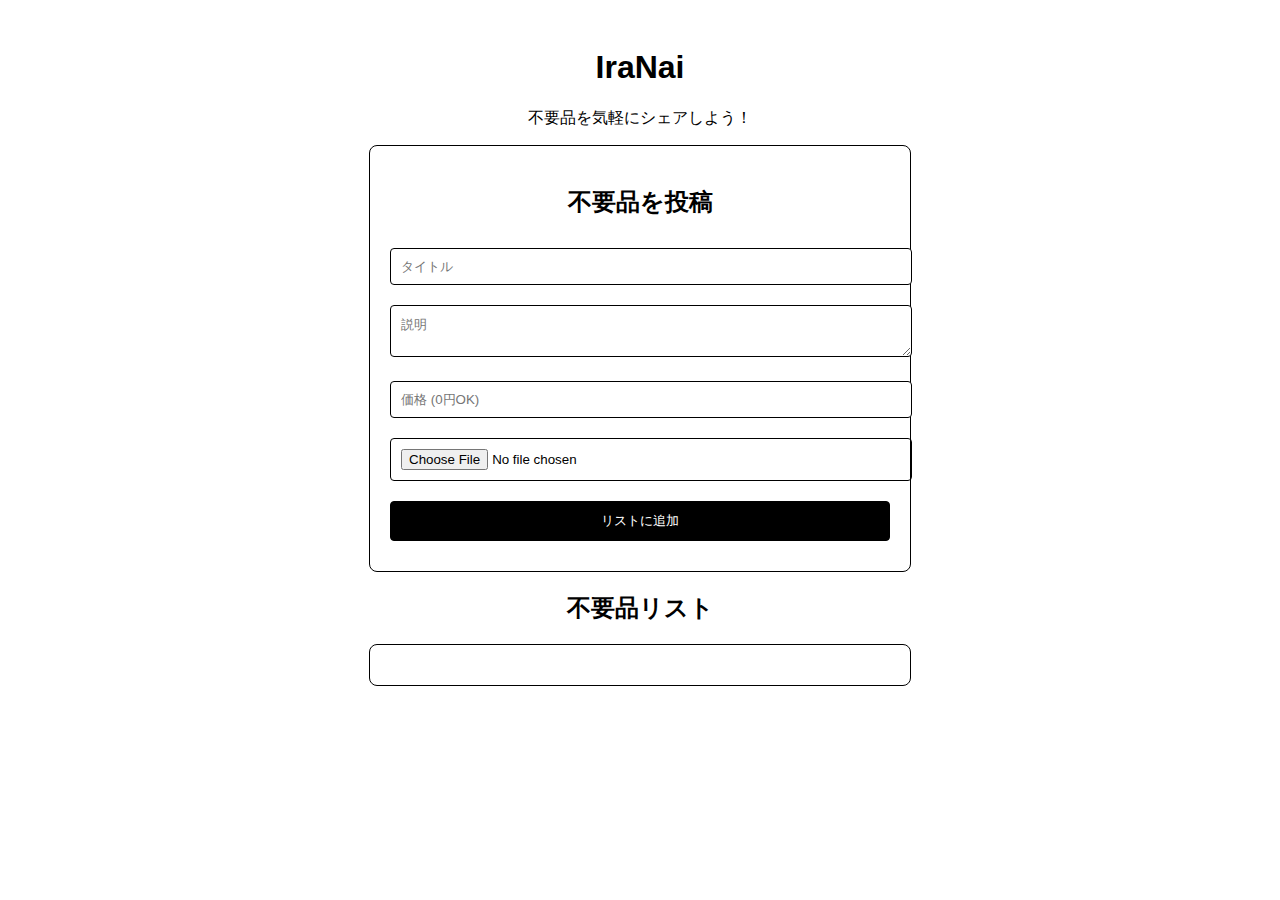
==== index.html @ 0acf2a11 "Added project files" ====
<!DOCTYPE html>
<html lang="ja">
<head>
    <meta charset="UTF-8">
    <meta name="viewport" content="width=device-width, initial-scale=1.0">
    <title>IraNai - 不要品リスト</title>
    <link rel="stylesheet" href="styles.css">
</head>
<body>
    <h1>IraNai</h1>
    <p>不要品を気軽にシェアしよう！</p>
    
    <div class="container">
        <h2>不要品を投稿</h2>
        <input type="text" id="title" placeholder="タイトル">
        <textarea id="description" placeholder="説明"></textarea>
        <input type="number" id="price" placeholder="価格 (0円OK)">
        <input type="file" id="image">
        <button onclick="postItem()">リストに追加</button>
    </div>
    
    <h2>不要品リスト</h2>
    <div id="itemList" class="container"></div>
    
    <script src="script.js"></script>
</body>
</html>
---- styles.css ----
body {
    font-family: Arial, sans-serif;
    background-color: #fff;
    color: #000;
    text-align: center;
    padding: 20px;
}

.container {
    max-width: 500px;
    margin: auto;
    padding: 20px;
    border: 1px solid #000;
    border-radius: 8px;
}

input, textarea, button {
    width: 100%;
    padding: 10px;
    margin: 10px 0;
    border: 1px solid #000;
    border-radius: 4px;
}

button {
    background-color: #000;
    color: #fff;
    cursor: pointer;
}
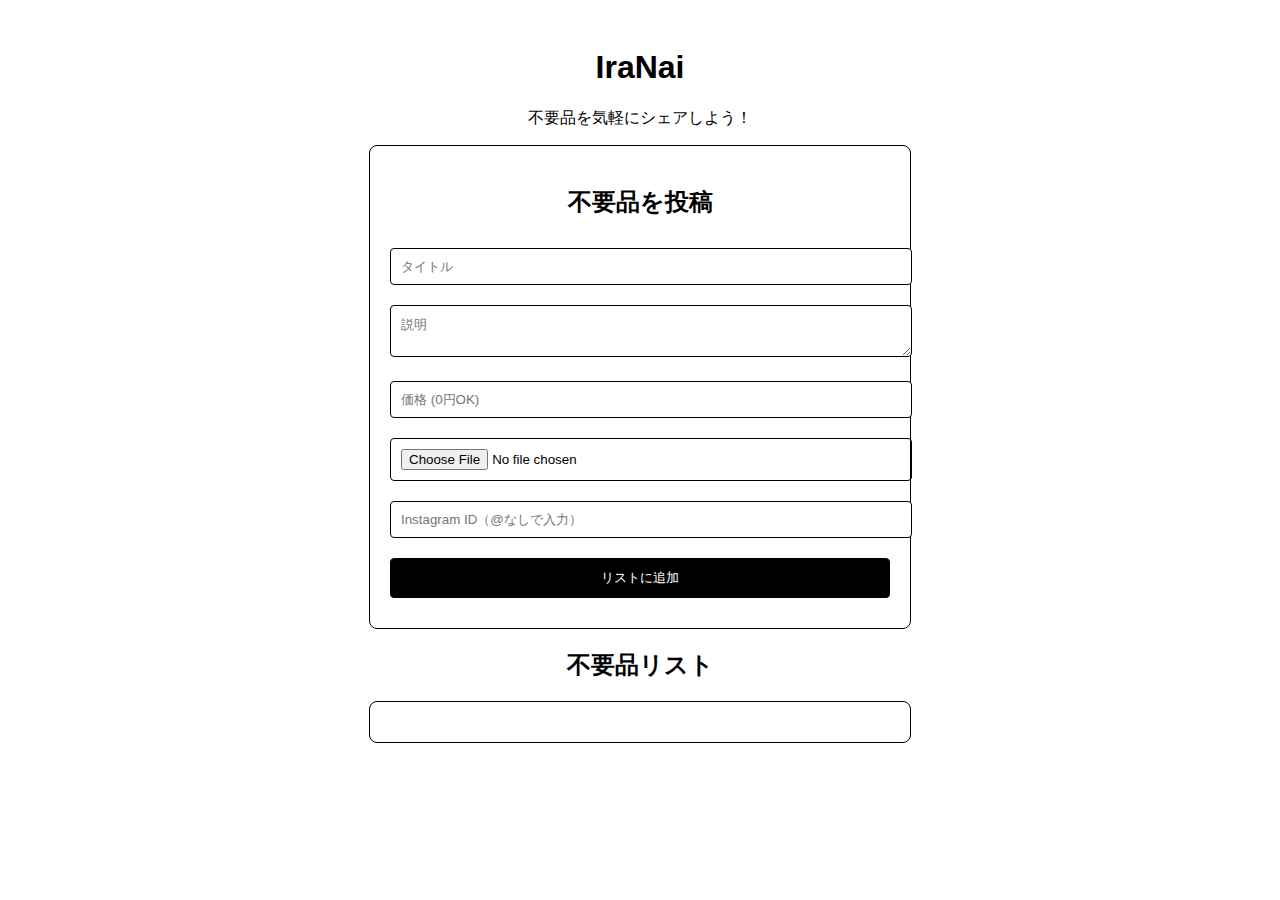
==== commit ae3706e6: "Fix script.js & minor updates" ====
--- a/index.html
+++ b/index.html
@@ -16,6 +16,7 @@
         <textarea id="description" placeholder="説明"></textarea>
         <input type="number" id="price" placeholder="価格 (0円OK)">
         <input type="file" id="image">
+        <input type="text" id="instagram" placeholder="Instagram ID（@なしで入力）">
         <button onclick="postItem()">リストに追加</button>
     </div>
     
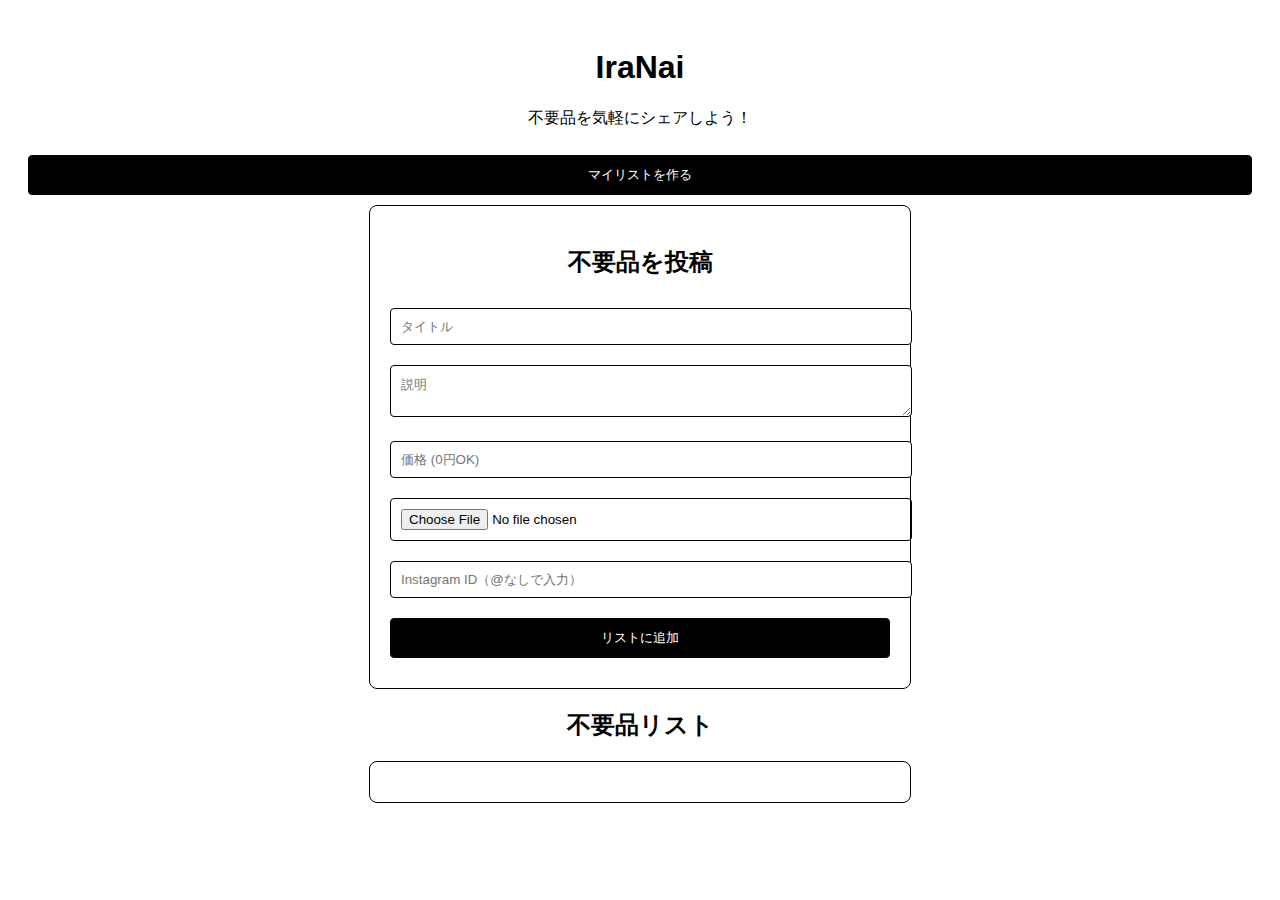
==== commit b05a392e: "Update index.html" ====
--- a/index.html
+++ b/index.html
@@ -9,7 +9,10 @@
 <body>
     <h1>IraNai</h1>
     <p>不要品を気軽にシェアしよう！</p>
-    
+
+    <!-- マイリストを作るボタン -->
+    <button onclick="createUserList()">マイリストを作る</button>
+
     <div class="container">
         <h2>不要品を投稿</h2>
         <input type="text" id="title" placeholder="タイトル">
@@ -19,10 +22,10 @@
         <input type="text" id="instagram" placeholder="Instagram ID（@なしで入力）">
         <button onclick="postItem()">リストに追加</button>
     </div>
-    
+
     <h2>不要品リスト</h2>
     <div id="itemList" class="container"></div>
-    
+
     <script src="script.js"></script>
 </body>
 </html>
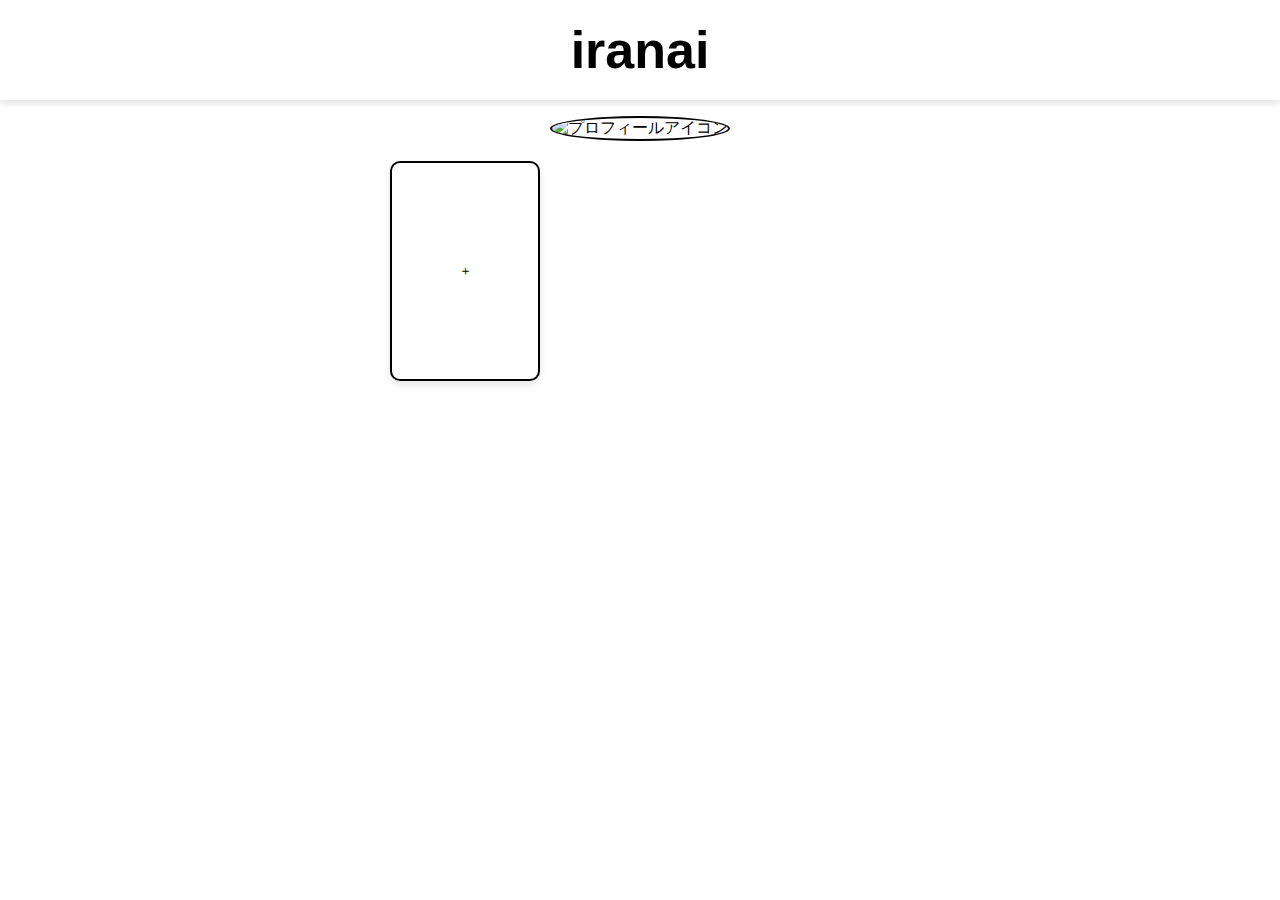
==== commit 2e6938c7: "Add files via upload" ====
--- a/index.html
+++ b/index.html
@@ -1,31 +1,29 @@
-<!DOCTYPE html>
-<html lang="ja">
-<head>
-    <meta charset="UTF-8">
-    <meta name="viewport" content="width=device-width, initial-scale=1.0">
-    <title>IraNai - 不要品リスト</title>
-    <link rel="stylesheet" href="styles.css">
-</head>
-<body>
-    <h1>IraNai</h1>
-    <p>不要品を気軽にシェアしよう！</p>
-
-    <!-- マイリストを作るボタン -->
-    <button onclick="createUserList()">マイリストを作る</button>
-
-    <div class="container">
-        <h2>不要品を投稿</h2>
-        <input type="text" id="title" placeholder="タイトル">
-        <textarea id="description" placeholder="説明"></textarea>
-        <input type="number" id="price" placeholder="価格 (0円OK)">
-        <input type="file" id="image">
-        <input type="text" id="instagram" placeholder="Instagram ID（@なしで入力）">
-        <button onclick="postItem()">リストに追加</button>
-    </div>
-
-    <h2>不要品リスト</h2>
-    <div id="itemList" class="container"></div>
-
-    <script src="script.js"></script>
-</body>
-</html>
+<!DOCTYPE html>
+<html lang="ja">
+<head>
+    <meta charset="UTF-8">
+    <meta name="viewport" content="width=device-width, initial-scale=1.0">
+    <title>iranai - プロフィール</title>
+    <link rel="stylesheet" href="styles.css">
+</head>
+<body>
+    <header class="fixed-header">
+        <h1>iranai</h1>
+    </header>
+    <br>
+    <br>
+    <div class="container">
+        <div class="profile-section">
+            <img id="profileIcon" src="default-icon.png" alt="プロフィールアイコン">
+            <p id="profileUrl" style="display: none;">あなたのURL: <span id="userUrl"></span></p>
+        </div>
+        
+        <div class="gallery">
+            <button id="addPostBtn" class="post-box">＋</button>
+        </div>
+    </div>
+
+    <script src="scripts/profile.js"></script>
+    <script src="scripts/modal.js"></script>
+</body>
+</html>
--- a/styles.css
+++ b/styles.css
@@ -1,29 +1,161 @@
-body {
-    font-family: Arial, sans-serif;
-    background-color: #fff;
-    color: #000;
-    text-align: center;
-    padding: 20px;
-}
-
-.container {
-    max-width: 500px;
-    margin: auto;
-    padding: 20px;
-    border: 1px solid #000;
-    border-radius: 8px;
-}
-
-input, textarea, button {
-    width: 100%;
-    padding: 10px;
-    margin: 10px 0;
-    border: 1px solid #000;
-    border-radius: 4px;
-}
-
-button {
-    background-color: #000;
-    color: #fff;
-    cursor: pointer;
-}
+/* 全体のスタイル */
+body {
+    font-family: Arial, sans-serif;
+    background-color: #ffffff;
+    color: #000000;
+    margin: 0;
+    padding: 0;
+}
+
+/* 固定ヘッダー */
+.fixed-header {
+    position: fixed;
+    top: 0;
+    width: 100%;
+    background-color: #ffffff;
+    color: #000000;
+    text-align: center;
+    padding: 15px 0;
+    font-size: 26px;
+    font-weight: bold;
+    z-index: 1000;
+    display: flex;
+    justify-content: center;
+    align-items: center;
+    height: 70px;
+    box-shadow: 0px 4px 6px rgba(0, 0, 0, 0.1);
+}
+
+/* コンテナ（全体の中央配置） */
+.container {
+    text-align: center;
+    width: 90%;
+    max-width: 500px;
+    margin: 80px auto 0;
+}
+
+/* プロフィールセクション */
+.profile-section {
+    margin-top: 20px;
+}
+
+.profile-section img {
+    width: 100px;
+    height: 100px;
+    border-radius: 50%;
+    border: 2px solid #000000;
+    cursor: pointer;
+}
+
+/* ギャラリー（投稿一覧） */
+.gallery {
+    display: grid;
+    grid-template-columns: repeat(3, 1fr);
+    gap: 10px;
+    margin-top: 20px;
+}
+
+/* 投稿カード（ちゃんとした枠を作る） */
+.post-box {
+    display: flex;
+    flex-direction: column;
+    align-items: center;
+    justify-content: center;
+    width: 150px;
+    height: 220px;
+    border: 2px solid #000000;
+    border-radius: 10px;
+    padding: 10px;
+    background-color: #ffffff;
+    box-shadow: 0 4px 8px rgba(0, 0, 0, 0.1);
+    transition: background 0.3s;
+    text-align: center;
+}
+
+.post-box img {
+    width: 100%;
+    height: 80px;
+    object-fit: cover;
+    border-radius: 5px;
+}
+
+.post-box p {
+    margin: 5px 0;
+    font-size: 14px;
+    font-weight: bold;
+}
+
+.want-btn {
+    background-color: #000000;
+    color: #ffffff;
+    border: none;
+    padding: 5px 10px;
+    font-size: 12px;
+    cursor: pointer;
+    border-radius: 5px;
+    margin-top: 5px;
+    transition: background 0.3s;
+}
+
+.want-btn:hover {
+    background-color: #333333;
+}
+
+/* アカウント登録フォームのデザイン */
+.register-container {
+    width: 100%;
+    max-width: 400px;
+    margin: 100px auto 0;
+    padding: 20px;
+    text-align: center;
+    border: 2px solid #000000;
+    border-radius: 10px;
+    background-color: #ffffff;
+    box-shadow: 0 4px 8px rgba(0, 0, 0, 0.1);
+}
+
+/* 入力欄のデザイン */
+.register-container input {
+    width: 100%;
+    padding: 10px;
+    margin: 10px 0;
+    border: 1px solid #000000;
+    border-radius: 5px;
+    font-size: 16px;
+    box-sizing: border-box;
+}
+
+/* ボタンのデザイン */
+.register-container button {
+    background-color: #000000;
+    color: #ffffff;
+    border: none;
+    padding: 10px 20px;
+    font-size: 16px;
+    cursor: pointer;
+    border-radius: 5px;
+    transition: background 0.3s;
+    width: 100%;
+}
+
+.register-container button:hover {
+    background-color: #333333;
+}
+
+/* 削除ボタンのデザイン */
+.delete-btn {
+    background-color: #ffffff;
+    color: rgb(0, 0, 0);
+    border: 1px solid #000000;
+    padding: 5px 10px;
+    font-size: 12px;
+    cursor: pointer;
+    border-radius: 5px;
+    margin-top: 5px;
+    transition: background 0.3s;
+}
+
+.delete-btn:hover {
+    background-color: #cc0000;
+}
+
